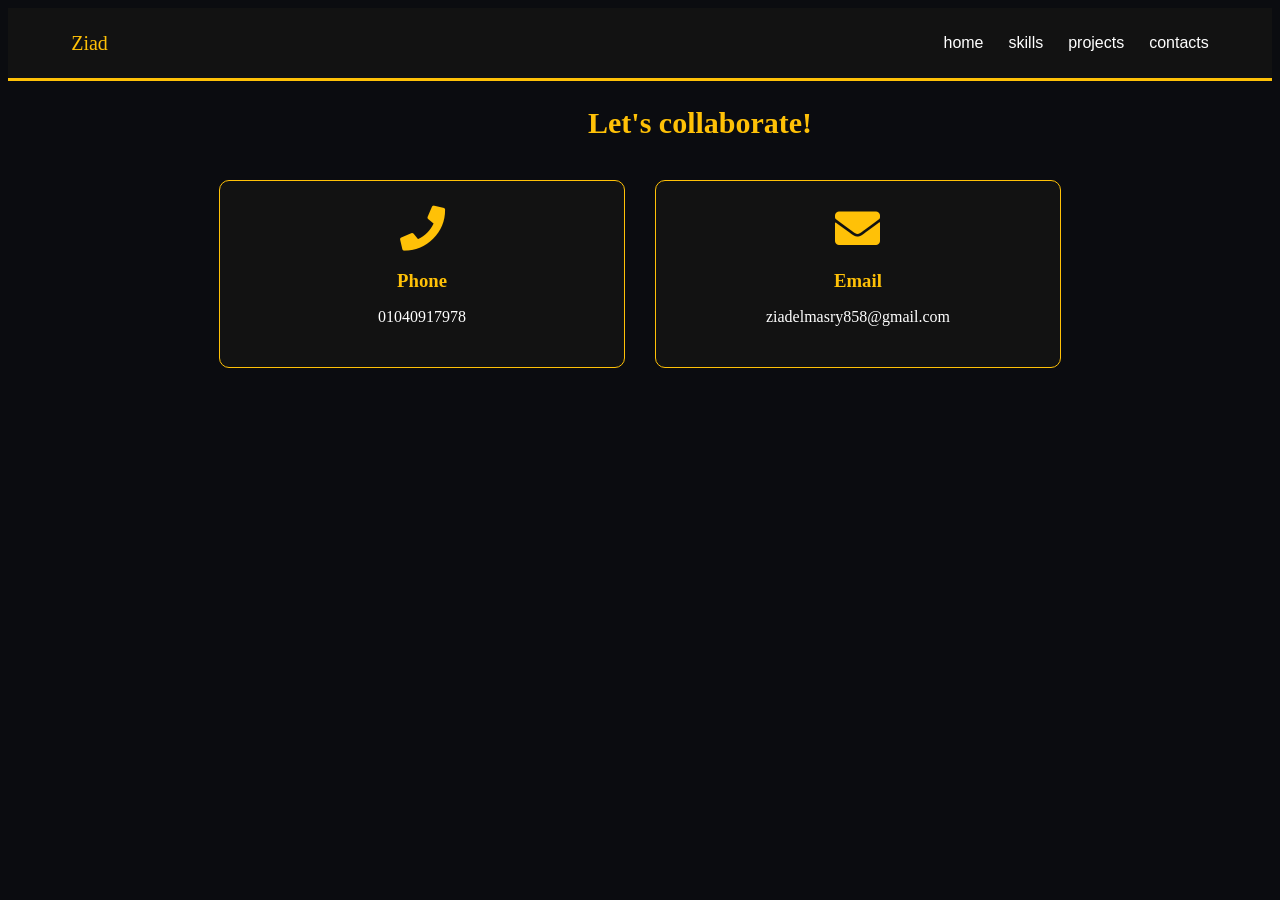
==== contacts.html @ a8e0a55f "Add files via upload" ====
<!DOCTYPE html>
<html lang="en">
<head>
    <meta charset="UTF-8">
    <meta name="viewport" content="width=device-width, initial-scale=1.0">
      <link rel="stylesheet" href="https://cdnjs.cloudflare.com/ajax/libs/font-awesome/5.15.4/css/all.min.css">
<link rel="stylesheet" href="style.css">
    <title>Document</title>
</head>
<body>
     <nav class="navbar">
        <div class="logo">Ziad</div>
        <ul class="nav-links">
            <li><a href="index.html">home</a></li>
            <li><a href="skills.html">skills</a></li>
            <li><a href="project.html">projects</a></li>
            <li><a href="contacts.html">contacts</a></li>
            
        </ul>
    </nav>
     <section class="cards contact" id="contact">

        <h2 class="title">Let's collaborate!</h2>

        <div class="content">

            <div class="card">

                <div class="icon">

                    <i class="fas fa-phone"></i>

                </div>

                <div class="info">

                    <h3>Phone</h3>

                    <p>01040917978</p>

                </div>

            </div>

            <div class="card">

                <div class="icon">

                    <i class="fas fa-envelope"></i>

                </div>

                <div class="info">

                    <h3>Email</h3>

                    <p>ziadelmasry858@gmail.com</p>

                </div>

            </div>

        </div>

    </section>
    
</body>
</html>
---- style.css ----
body{
    background-color: #0b0c10;
    color:#ffffff;

}
.glow-btn{
    background-color: #ffc107;
    color: #000000;
    border: none;
    padding: 12px 24px;
    font-size: 18px;
    font-weight: bold;
    border-radius: 8px;
    cursor: pointer;
    display: inline-block;
    transition: all 0.2s ease;

}
.glow-btn:active{
    transform: scale(0.95);
    box-shadow: 0 0 25px #ffc107, 0 0 50px #ffc107;

}
nav{
    display: flex;
    justify-content: space-between;
    align-items: center;
    padding: 10px 5%;
    background-color: #121212;
    border-bottom: 3px solid  #ffc107;
}
nav h2{
    color:  #ffc107;
    font-size: 24px;
    font-family: sans-serif;
}
nav ul{
    display: flex;
    list-style: none;
}
nav ul li{
    margin-left: 25px;
}
nav ul li a{
    color: #ffffff;
    text-decoration: none;
    font-size: 16px;
    font-family: sans-serif;
    transition: color 0.3s ease;
}
nav ul li a:hover{
    color:  #ffc107;
}

.hero-section h1{
    font-size: 56px;
    font-family: 'segoe uI',sans-serif;
    margin-bottom: 15px;
    color:#ffffff ;
    letter-spacing: 1px;

}
.hero-section h1 span{
    color:   #ffffff !important;
}
.hero-section p{
    font-size: 22px;
    font-family: 'segoe uI' ,sans-serif;
    color:#a0a0a0;
    margin-bottom: 35px;
}
.social-icons{
    display: flex;
    margin-top: 35px;
    gap: 20px;
}
.social-icons a{
    color:  #a0a0a0;
    font-size: 22px;
    transition: 0.3s;

}
.social-icons a:hover{
color:  #ffc107;
transform: translateY(-3px);
}
.hero-image img{
    width: 400px;
    height: auto;
    border-radius: 12px;
}

.hero-section {
    display: flex;               
    justify-content: flex-start; 
    align-items: center;           
    height: calc(100vh - 80px); 
    padding: 0 8%;               
    background: linear-gradient(rgba(0, 0, 0, 0.6), rgba(0, 0, 0, 0.7)), 
                url('images (7).jpeg') no-repeat center center/cover;
}
.logo{
    color: #ffc107;
    font-size: 20px;
}
.services{
    display: flex;
    justify-content: space-around;
    padding: 60px 5%;
}
.card{
    background-color: #121212;
    padding: 30px;
    width: 28%;
    border-radius: 10px;
    text-align: center;
    border: 1px solid #ffc107;
     padding: 25px;
    margin: 15px;
}
.card h3{
    color: #ffc107;
    margin-bottom: 10px;
}
.card:active{
     transform: scale(0.95);
    box-shadow: 0 0 25px #ffc107, 0 0 50px #ffc107;

}
.card i{
    display: block;
    font-size: 45px;
    color:  #ffc107;
    margin-bottom: 15px;
}
.prjects-header{
    display: flex;
    justify-content: space-between;
    align-items: center;
    padding: 20px 8%;
    border-bottom: 1px solid #222222;
}
.add-project-btn{
    color: #3b82f6;
    border: 2px solid #3b82f6;
    text-decoration: none;
    padding: 8px 18px;
    font-weight: bold;
    border-radius: 20px;
    transition: 0.3s;
    margin-left: 1300px;
}
.add-project-btn:hover{
    background-color: #3b82f6;
    color: #ffffff;
}
.form-overlay{
   position: fixed;
   top: 0; left:0; width: 100%; height: 100%;
   background-color:  rgba(0, 0, 0, 0.8);
   display: none;
   justify-content: center;
   align-items: center;
}
.form-overlay:target{
    display: flex;
}
.form-box{
    background-color:  #121212;
    padding: 30px;
    border-radius: 10px;
    border: 1px solid #3b82f6;
    width: 350px;
}
.form-box h3{color:  #3b82f6; margin-bottom: 15px;}
.form-box input , .form-box textarea{
    width: 100%; padding: 10px; margin-bottom: 15px; 
    background-color: #1f1f1f; border: 1px solid  #333;
    color:  #fff; border-radius: 5px;
}
.form-buttons{display: flex; gap: 10px;}
.form-buttons a{text-decoration: none; padding: 8px 15px; border-radius: 5px; font-weight: bold;}
.save-btn{background-color:  #3b82f6; color:  #fff;}
.close-btn{background-color: #333; color:  #fff;}
#images{
    display: flex;               
    justify-content: flex-start; 
    align-items: center;           
    height: calc(100vh - 80px); 
    padding: 0 8%;               
    background: linear-gradient(rgba(0, 0, 0, 0.6), rgba(0, 0, 0, 0.7)), 
                url('images (7).jpeg') no-repeat center center/cover;
}
#htjk{
    font-size: 50px ;
    color:white;
    margin-bottom: 60px;
        font-weight: bolder;
}
#bgfv{
    color: #ffc107;
   
  
}
.story-p{
    font-size: 18px;
    color: white;
    font-family: sans-serif;
    margin-top: 15px;
    max-width: 600px;
    line-height: 1.6;
}
#gfd{
  width: 250px !important;
  height: 150px !important;
}
#jkl{
    color: #ffc107;
    size: 20px;
    margin-left: 20px;
}


.projects-container {
    display: flex !important;
    justify-content: center !important; 
    gap: 15px !important;             
    padding: 30px 2% !important;       
    flex-wrap: wrap !important;
    flex-direction: row-reverse !important;
}


.projects-container .card, 
.projects-container .card-link {
    width: 28% !important;            
    min-width: 200px !important;      
}


.card-link .card {
    width: 100% !important;
    margin: 0 !important;              
}


.projects-container .card img {
    width: 100% !important;
    height: 150px !important;        
    object-fit: cover;
    border-radius: 8px;
    margin-top: 15px;
}
.card-link, .card-link a {
    color:  #ffffff !important;
    text-decoration: none;
}
.glow-btn a{
     color:  #ffffff !important;
    text-decoration: none;
}
.services a{
     color:  #ffffff !important;
    text-decoration: none;
}
.services{
    display: flex !important;
    justify-content: center !important;
    padding: 60px 5% !important;
    flex-wrap: wrap !important;

}
.services .card{
    width: 30% !important;
    min-width: 260px !important;
    height: 380px !important;
    display: flex !important;
    flex-direction: column !important;
    justify-content: space-between !important;
    align-items: center !important;
    padding: 30px 20px !important;
    box-sizing: border-box !important;
    }
    .services .card svg{
        width: 100% !important;
        height: 100% !important;
        margin-top: auto !important;
        
    }
    #add-project-btn a{
        color:  #ffffff !important;
    text-decoration: none;
    }
    .navbar + div{
        display: flex !important;
        flex-direction: column !important;
        align-items: flex-start !important;
        padding: 40px 8% !important;
        font-family: 'Segoe UI', sans-serif ;
        width: 100% !important;
         box-sizing: border-box !important;
    }
    #Category {
    color: #a0a0a0 !important;        
    font-size: 16px !important;
    font-weight: bold !important;
    margin-bottom: 12px !important;    
}


#Category-hjk {
    width: 100% !important;           
    max-width: 100% !important;
    background-color: #121212 !important;
    color: #ffffff !important;            
    border: 2px solid #3b82f6 !important;
    padding: 14px 20px !important;       
    border-radius: 10px !important;     
    font-size: 16px !important;
    outline: none !important;
    cursor: pointer !important;
    box-sizing: border-box !important;
    transition: 0.3s ease !important;     
}


#Category-hjk:focus {
    border-color: #ffc107 !important;    
    box-shadow: 0 0 15px rgba(255, 193, 7, 0.3) !important; 
}
input#title{
    width: 100% !important;
    background-color: #121212 !important;
    color: #ffffff !important;
    border: 2px solid #3b82f6 !important;
    padding: 14px 20px !important;
    
    
}
footer{
    background-color: black;
    color: white;
    text-align: center;
    padding: 18px 0;
    width: 73%;
    font-size: 0.9em;
     display: flex;
    justify-content: space-between;
    align-items: center;
    padding: 10px 200px;
    z-index: 999;
    border: 3px solid #ffc107;
    height: 19px;
    
}
footer a{
    color: #fff;
    text-decoration: underline;
}
footer a:hover{
    color: #f0f0f0;
}
.social-icons7{
    padding: 10px;
}
    
    
.content {
    display: flex;
    flex-direction: row;
    flex-wrap: wrap;
    justify-content: center;
}
.info{
    margin: all 30px;
}
.title{
    color: #ffc107;
    font-size: 30px;
    margin-left: 580px;
}
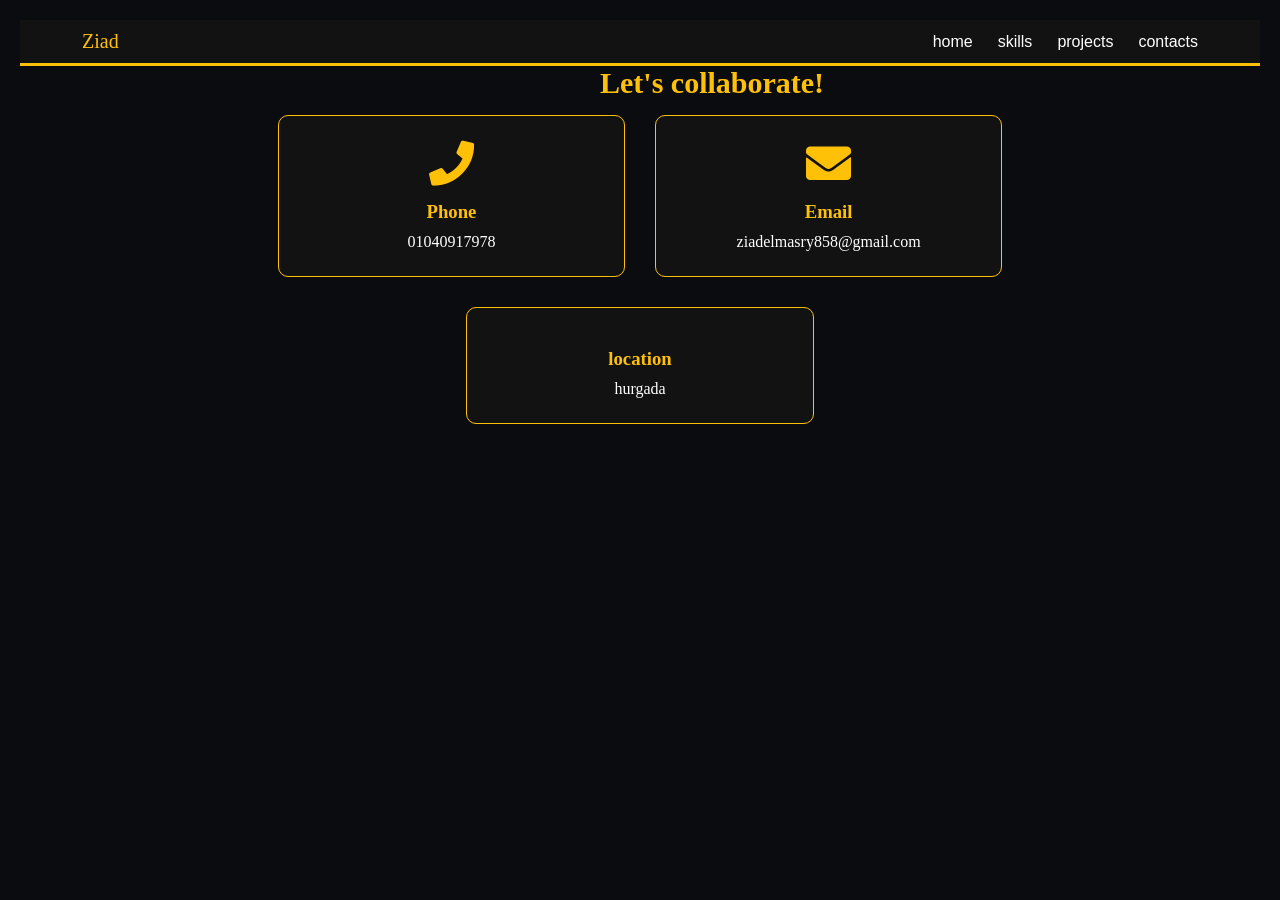
==== commit 868e10e0: "Add location card to contacts page Added location card to contact section." ====
--- a/contacts.html
+++ b/contacts.html
@@ -61,8 +61,27 @@
             </div>
 
         </div>
+          <div class="content">
+
+            <div class="card">
+
+                <div class="icon">
+
+                   <i class="fa-solid fa-location-crosshairs"></i>
+
+                </div>
+
+                <div class="info">
+
+                    <h3>location</h3>
+
+                    <p>hurgada</p>
+
+                </div>
+
+            </div>
 
     </section>
     
 </body>
-</html>+</html>
--- a/style.css
+++ b/style.css
@@ -1,8 +1,49 @@
-body{
+
+/* تصفير الهوامش الافتراضية للمتصفح */
+* {
+    margin: 0;
+    padding: 0;
+    box-sizing: border-box;
+}
+
+body {
     background-color: #0b0c10;
-    color:#ffffff;
-
-}
+    color: #ffffff;
+}
+
+/* 1. التصميم الأساسي: للهواتف الذكية (Mobile First) */
+body {
+    background-color: #0b0c10; /* ✅ تم تعديلها هنا إلى اللون الداكن بدلاً من white */
+    font-size: 14px;
+    padding: 10px;
+}
+
+/* باقي كود الميديا كويري الخاص بك يستمر هنا بدون تغيير... */
+
+
+/* 2. الشاشات المتوسطة: التابلت (Tablets) - من 768 بكسل وأكبر */
+@media (min-width: 768px) {
+    body {
+        font-size: 16px;
+        padding: 20px;
+    }
+}
+
+/* 3. الشاشات الكبيرة: اللاب توب والكمبيوتر (Desktops) - من 992 بكسل وأكبر */
+@media (min-width: 992px) {
+    .container {
+        max-width: 960px;
+        margin: 0 auto;
+    }
+}
+
+/* 4. الشاشات الضخمة جداً: (Large Desktops) - من 1200 بكسل وأكبر */
+@media (min-width: 1200px) {
+    .container {
+        max-width: 1140px;
+    }
+}
+
 .glow-btn{
     background-color: #ffc107;
     color: #000000;
@@ -378,4 +419,4 @@
     color: #ffc107;
     font-size: 30px;
     margin-left: 580px;
-}+}
